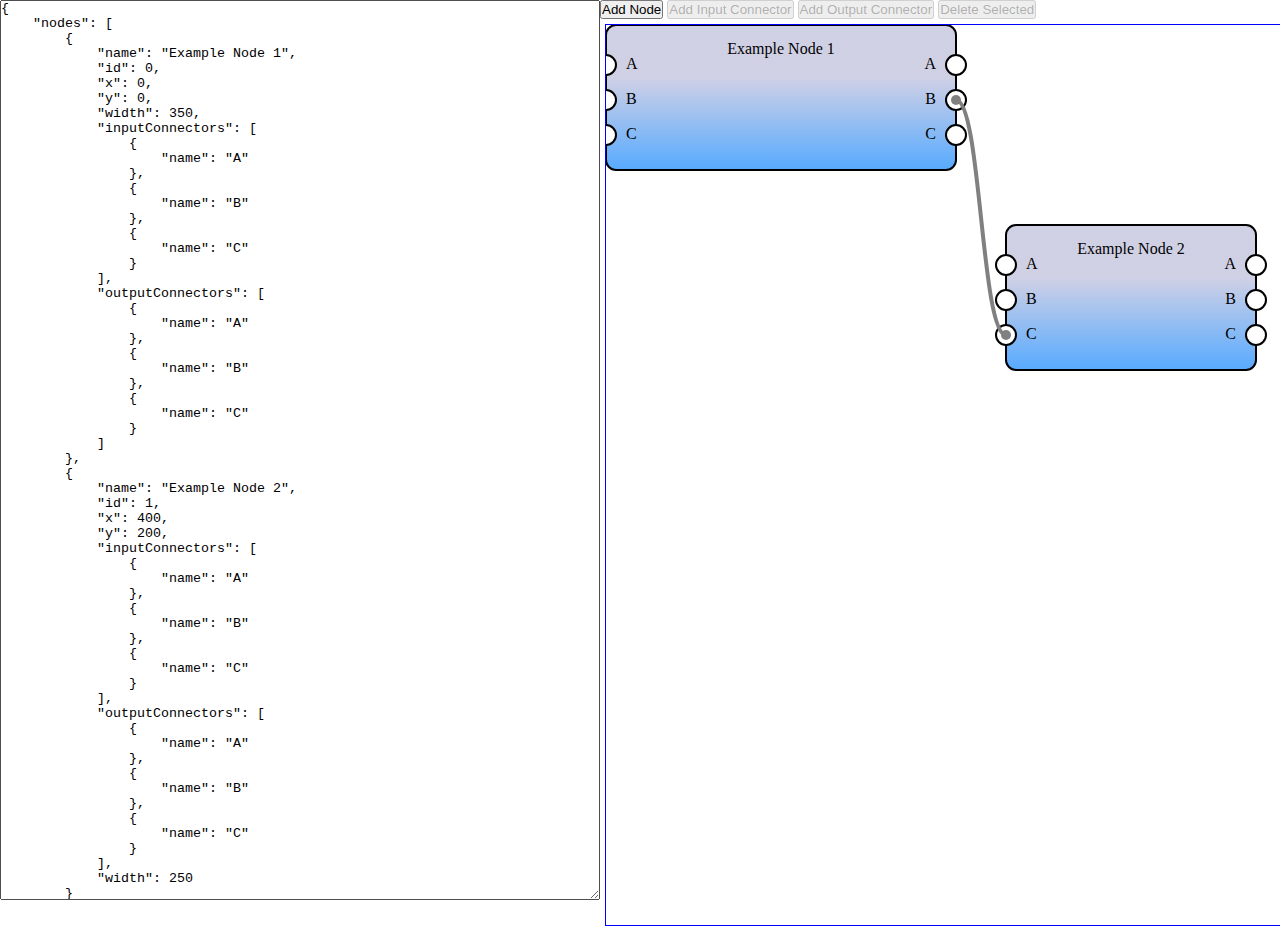
==== index.html @ e6b3fd9c "from angularjs flowchart master" ====
<html>
	<head>
		<title>AngularJS-FlowChart</title>

		<!-- 
		LiveReload support.
		http://livereload.com/
		-->
		<script src="http://localhost:35729/livereload.js?snipver=1"></script>

	</head>	
	<body 
		ng-app="app" 
		ng-controller="AppCtrl"
		mouse-capture
		ng-keydown="keyDown($event)"
		ng-keyup="keyUp($event)"
		>

		<div style="width: 100%; overflow: hidden;">
		    <div style="width: 600px; float: left;"> 
				<textarea 
					style="width: 100%; height: 100%;"
					chart-json-edit
					view-model="chartViewModel"
					>
				</textarea>
			</div>
		    <div style="margin-left: 600px;">
    			<button
    				ng-click="addNewNode()"
    				title="Add a new node to the chart"
    				>
    				Add Node
				</button>
    			<button
    				ng-click="addNewInputConnector()"
    				ng-disabled="chartViewModel.getSelectedNodes().length == 0"
    				title="Add a new input connector to the selected node"
    				>
    				Add Input Connector
				</button>
    			<button
    				ng-click="addNewOutputConnector()"
    				ng-disabled="chartViewModel.getSelectedNodes().length == 0"
    				title="Add a new output connector to the selected node"
    				>
    				Add Output Connector
				</button>
    			<button
    				ng-click="deleteSelected()"
    				ng-disabled="chartViewModel.getSelectedNodes().length == 0 && chartViewModel.getSelectedConnections().length == 0"
    				title="Delete selected nodes and connections"
    				>
    				Delete Selected
				</button>

				<!--
				This custom element defines the flowchart.
				-->
			    <flow-chart
		    		style="margin: 5px; width: 100%; height: 100%;"
			      	chart="chartViewModel"
			      	>
			    </flow-chart>
		    </div>
		</div>

		<link rel="stylesheet" type="text/css" href="app.css">

		<!-- Library code. -->
		<script src="lib/jquery-2.0.2.js" type="text/javascript"></script>
		<script src="lib/angular.js" type="text/javascript"></script>

		<!-- Flowchart code. -->
		<script src="debug.js" type="text/javascript"></script>
		<script src="flowchart/svg_class.js" type="text/javascript"></script>
		<script src="flowchart/mouse_capture_service.js" type="text/javascript"></script>
		<script src="flowchart/dragging_service.js" type="text/javascript"></script>
		<script src="flowchart/flowchart_viewmodel.js" type="text/javascript"></script>
		<script src="flowchart/flowchart_directive.js" type="text/javascript"></script>

		<!-- App code. -->
		<script src="app.js" type="text/javascript"></script>
	</body>
</html>
---- app.css ----
/*
Generic reset.
*/

* {
	padding: 0;
	margin: 0;
}

.test {
	border: 5px red solid;
	padding: 10;
	margin: 10;
	font-family: "Times New Roman";
	font-style: italic;
}

/*
Styles for nodes and connectors.
*/

.node-rect {
	stroke: black;
	stroke-width: 2;
}

.mouseover-node-rect {
	stroke: black;
	stroke-width: 4;
}

.selected-node-rect {
	stroke: red;
	stroke-width: 3;
}

.connector-circle {
    fill: white;
    stroke: black;
    stroke-width: 2;
}

.mouseover-connector-circle {
    fill: white;
    stroke: black;
    stroke-width: 3;
}

/*
Style for connections.
*/

.connection {
}

.connection-line {
	stroke: gray;
	stroke-width: 4;
	fill: transparent;
}	

.mouseover-connection-line {
	stroke: gray;
	stroke-width: 6;
	fill: transparent;
}	

.selected-connection-line {
	stroke: red;
	stroke-width: 4;
	fill: transparent;
}	

.connection-endpoint {
	fill: gray;
}

.selected-connection-endpoint {
	fill: red;
}	

.mouseover-connection-endpoint {
	fill: gray;
}

/*
Style for the connection being dragged out.
*/

.dragging-connection {
	pointer-events: none;
}

.dragging-connection-line {
	stroke: gray;
	stroke-width: 3;
	fill: transparent;
}	

.dragging-connection-endpoint {
	fill: gray;
}

/*
The element (in this case the SVG element) that contains the draggable elements.
*/

.draggable-container {
	border: solid 1px blue;
}

/*
Drag selection rectangle.
*/

.drag-selection-rect {
	stroke: blue;
	stroke-width: 2;
	fill: transparent;
}
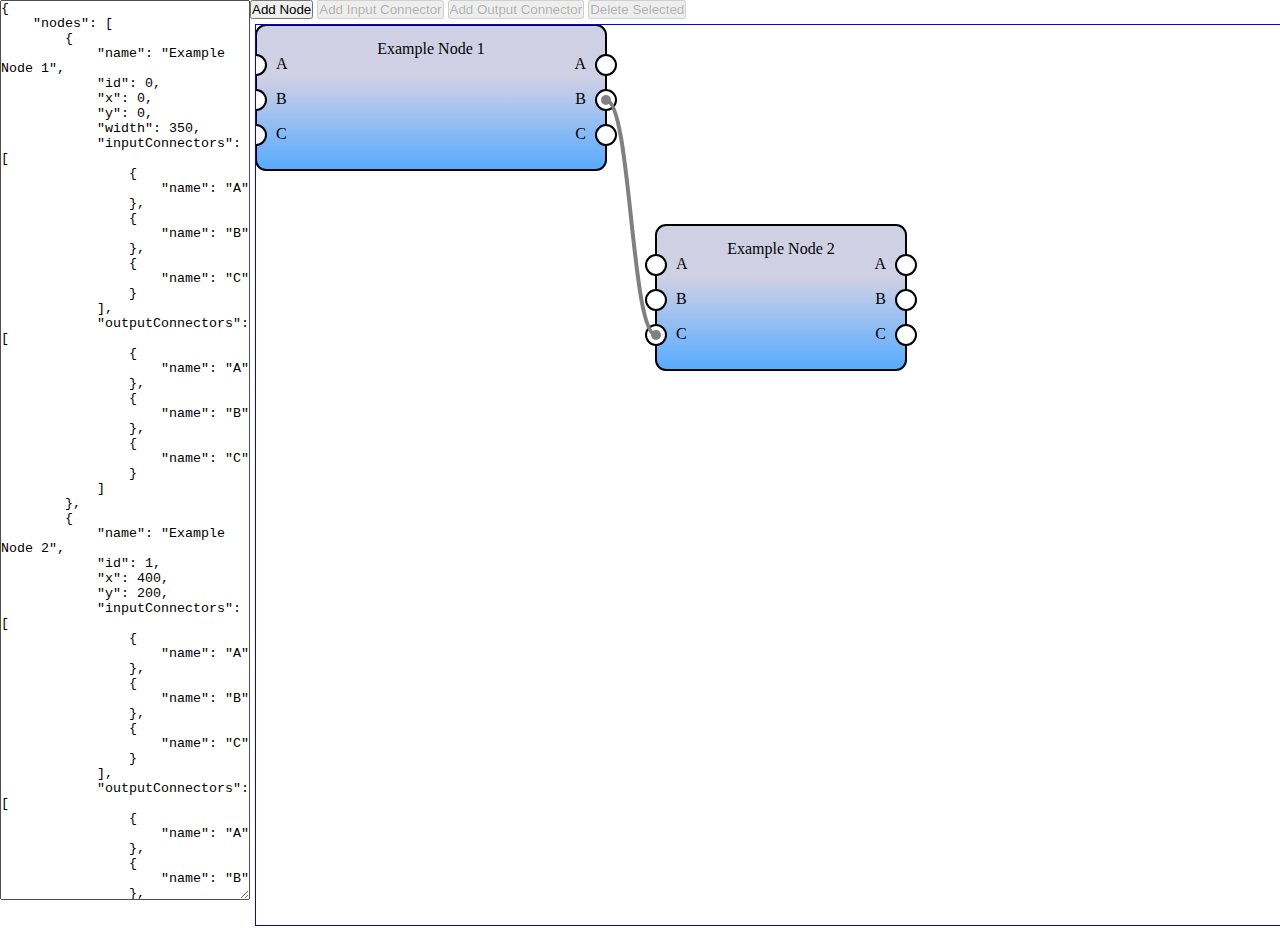
==== commit e8ebece9: "change width of json and layout view" ====
--- a/index.html
+++ b/index.html
@@ -18,7 +18,7 @@
 		>
 
 		<div style="width: 100%; overflow: hidden;">
-		    <div style="width: 600px; float: left;"> 
+		    <div style="width: 250px; float: left;"> 
 				<textarea 
 					style="width: 100%; height: 100%;"
 					chart-json-edit
@@ -26,7 +26,7 @@
 					>
 				</textarea>
 			</div>
-		    <div style="margin-left: 600px;">
+		    <div style="margin-left: 250px;">
     			<button
     				ng-click="addNewNode()"
     				title="Add a new node to the chart"
@@ -66,21 +66,21 @@
 		    </div>
 		</div>
 
-		<link rel="stylesheet" type="text/css" href="app.css">
+		<link rel="stylesheet" href="app.css">
 
 		<!-- Library code. -->
-		<script src="lib/jquery-2.0.2.js" type="text/javascript"></script>
-		<script src="lib/angular.js" type="text/javascript"></script>
+		<script src="lib/jquery-2.0.2.js"></script>
+		<script src="lib/angular.js"></script>
 
 		<!-- Flowchart code. -->
-		<script src="debug.js" type="text/javascript"></script>
-		<script src="flowchart/svg_class.js" type="text/javascript"></script>
-		<script src="flowchart/mouse_capture_service.js" type="text/javascript"></script>
-		<script src="flowchart/dragging_service.js" type="text/javascript"></script>
-		<script src="flowchart/flowchart_viewmodel.js" type="text/javascript"></script>
-		<script src="flowchart/flowchart_directive.js" type="text/javascript"></script>
+		<script src="debug.js"></script>
+		<script src="flowchart/svg_class.js"></script>
+		<script src="flowchart/mouse_capture_service.js"></script>
+		<script src="flowchart/dragging_service.js"></script>
+		<script src="flowchart/flowchart_viewmodel.js"></script>
+		<script src="flowchart/flowchart_directive.js"></script>
 
 		<!-- App code. -->
-		<script src="app.js" type="text/javascript"></script>
+		<script src="app.js"></script>
 	</body>
 </html>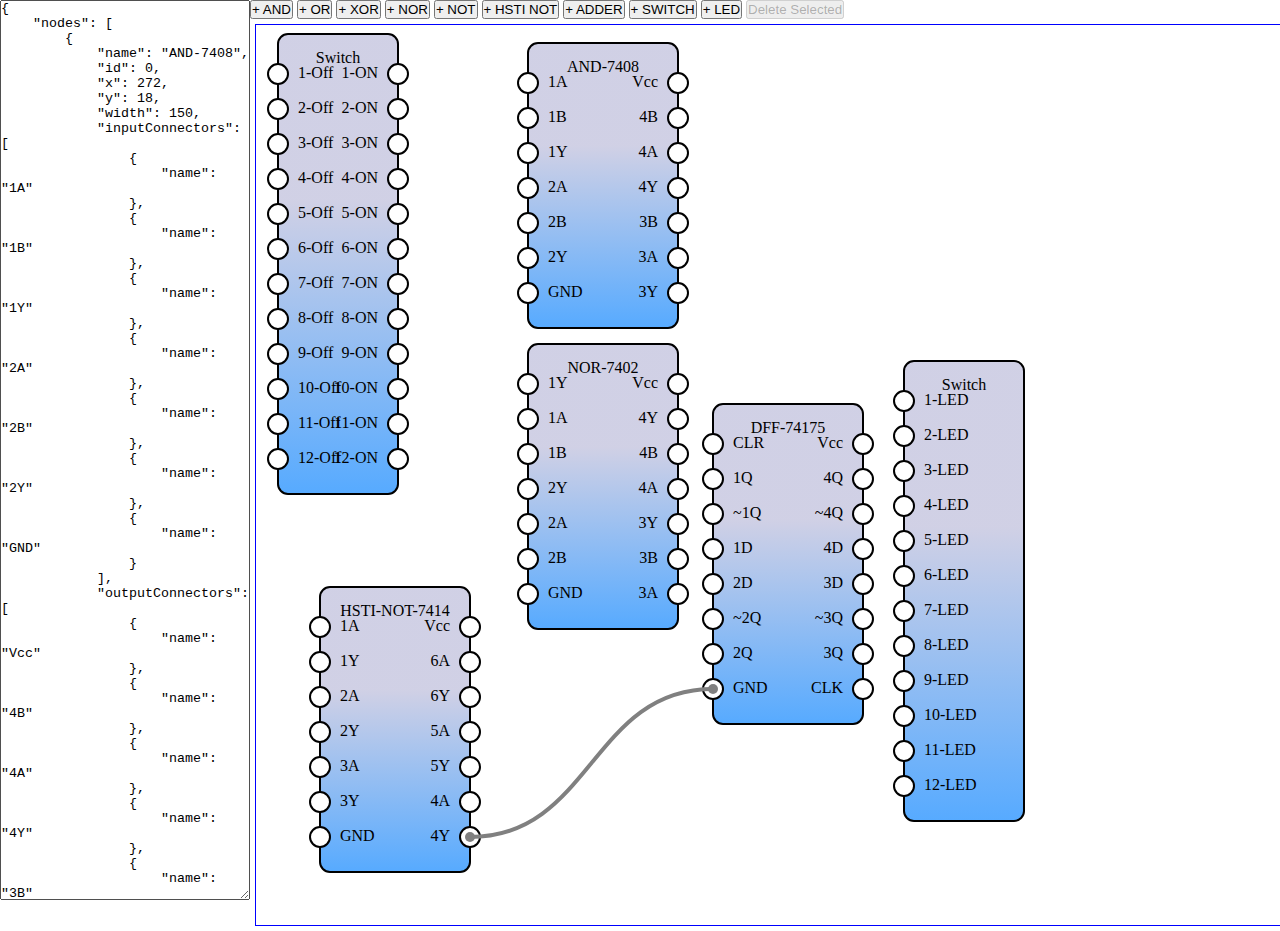
==== commit eb0fed2c: "custom made nodes" ====
--- a/index.html
+++ b/index.html
@@ -2,11 +2,34 @@
 	<head>
 		<title>AngularJS-FlowChart</title>
 
-		<!-- 
-		LiveReload support.
-		http://livereload.com/
-		-->
+		<!-- LiveReload support.  http://livereload.com/ -->
 		<script src="http://localhost:35729/livereload.js?snipver=1"></script>
+
+<style>
+#container {
+	width: 100%;
+	overflow: hidden;
+}
+#json-view {
+	width: 250px;
+	float: left;
+}
+
+#json-view textarea {
+	width: 100%;
+	height: 100%;
+}
+#chart-view {
+	margin-left: 250px;
+}
+#flow-chart {
+	margin: 5px;
+	width: 100%;
+	height: 100%;
+}
+</style>
+
+<script src="chart-data.js"></script>
 
 	</head>	
 	<body 
@@ -17,16 +40,25 @@
 		ng-keyup="keyUp($event)"
 		>
 
-		<div style="width: 100%; overflow: hidden;">
-		    <div style="width: 250px; float: left;"> 
-				<textarea 
-					style="width: 100%; height: 100%;"
-					chart-json-edit
-					view-model="chartViewModel"
-					>
+		<div id="container">
+		    <div id="json-view"> 
+				<textarea chart-json-edit view-model="chartViewModel">
 				</textarea>
 			</div>
-		    <div style="margin-left: 250px;">
+		    <div id="chart-view">
+
+		    <!-- still stubs, no functionality yet -->
+		    	<button ng-click="addPiece('AND')">+ AND</button>
+		    	<button ng-click="addPiece('OR')">+ OR</button>
+		    	<button ng-click="addPiece('XOR')">+ XOR</button>
+		    	<button ng-click="addPiece('NOR')">+ NOR</button>
+		    	<button ng-click="addPiece('NOT')">+ NOT</button>
+		    	<button ng-click="addPiece('HSTI-NOT')">+ HSTI NOT</button>
+		    	<button ng-click="addPiece('ADDER')">+ ADDER</button>
+		    	<button ng-click="addPiece('SWITCH')">+ SWITCH</button>
+		    	<button ng-click="addPiece('LED')">+ LED</button>
+
+		    	<!--
     			<button
     				ng-click="addNewNode()"
     				title="Add a new node to the chart"
@@ -47,6 +79,7 @@
     				>
     				Add Output Connector
 				</button>
+				-->
     			<button
     				ng-click="deleteSelected()"
     				ng-disabled="chartViewModel.getSelectedNodes().length == 0 && chartViewModel.getSelectedConnections().length == 0"
@@ -55,13 +88,8 @@
     				Delete Selected
 				</button>
 
-				<!--
-				This custom element defines the flowchart.
-				-->
-			    <flow-chart
-		    		style="margin: 5px; width: 100%; height: 100%;"
-			      	chart="chartViewModel"
-			      	>
+				<!-- This custom element defines the flowchart. -->
+			    <flow-chart id="flow-chart" chart="chartViewModel">
 			    </flow-chart>
 		    </div>
 		</div>
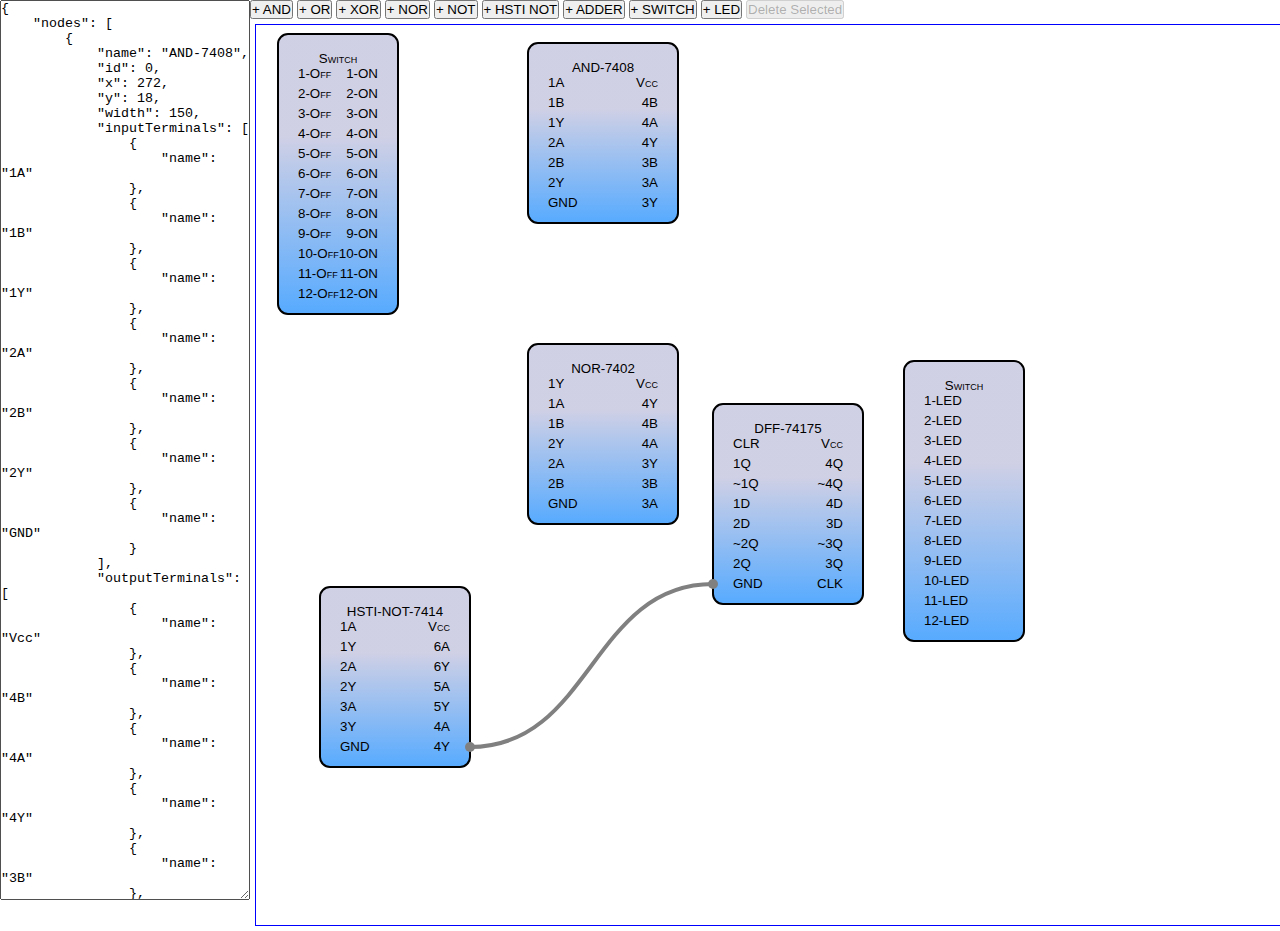
==== commit fada354e: "ugh can't fix bug i introduced last time - ports not showing" ====
--- a/index.html
+++ b/index.html
@@ -82,8 +82,8 @@
 				-->
     			<button
     				ng-click="deleteSelected()"
-    				ng-disabled="chartViewModel.getSelectedNodes().length == 0 && chartViewModel.getSelectedConnections().length == 0"
-    				title="Delete selected nodes and connections"
+    				ng-disabled="chartViewModel.getSelectedNodes().length == 0 && chartViewModel.getSelectedWires().length == 0"
+    				title="Delete selected nodes and wires"
     				>
     				Delete Selected
 				</button>
--- a/app.css
+++ b/app.css
@@ -15,6 +15,24 @@
 	font-style: italic;
 }
 
+
+/*
+Styles for labels on nodes
+*/
+
+.node-label, .input-label, .output-label {
+  alignment-baseline: middle;
+  font-family: Arial, Helvetica, sans-serif;
+  font-variant: small-caps;
+  font-size: 10pt;
+}
+
+.node-label { text-anchor: middle; }
+.input-label { text-anchor: start; } /* left */
+.output-label { text-anchor: end; }
+
+
+
 /*
 Styles for nodes and connectors.
 */
@@ -22,6 +40,8 @@
 .node-rect {
 	stroke: black;
 	stroke-width: 2;
+	fill: white;
+	fill: url(#nodeBackgroundGradient);
 }
 
 .mouseover-node-rect {
@@ -34,51 +54,75 @@
 	stroke-width: 3;
 }
 
+/*.terminal,*/
+.terminal-circle,
 .connector-circle {
     fill: white;
     stroke: black;
     stroke-width: 2;
 }
 
+.terminal-hover,
+.mouseover-terminal-circle,
 .mouseover-connector-circle {
-    fill: white;
-    stroke: black;
+    /*fill: white;
+    stroke: black;*/
     stroke-width: 3;
 }
 
 /*
+
+7483 Four-bit Adder IC.
+consult the datasheet for the IC..
+you can look for a 7483 datasheet online
+*/
+
+/*
 Style for connections.
 */
-
+.wire, 
 .connection {
 }
 
+.wire-line, 
 .connection-line {
 	stroke: gray;
 	stroke-width: 4;
 	fill: transparent;
 }	
 
+.wire-hover,
+.mouseover-wire-line,
 .mouseover-connection-line {
 	stroke: gray;
 	stroke-width: 6;
 	fill: transparent;
 }	
 
+.wire-selected,
+.selected-wire-line,
 .selected-connection-line {
 	stroke: red;
 	stroke-width: 4;
 	fill: transparent;
 }	
 
+.metal-tip,
+.wiretip, .wire-tip,
+.wire-endpoint,
 .connection-endpoint {
 	fill: gray;
 }
 
+.wiretip-selected,
+.selected-wiretip-endpoint,
+.selected-wire-endpoint,
 .selected-connection-endpoint {
 	fill: red;
 }	
-
+.wiretip-hover,
+.mouseover-wiretip-endpoint,
+.mouseover-wire-endpoint,
 .mouseover-connection-endpoint {
 	fill: gray;
 }
@@ -86,23 +130,28 @@
 /*
 Style for the connection being dragged out.
 */
-
+.dragging-wire,
 .dragging-connection {
 	pointer-events: none;
 }
 
+.wire-dragging,
+.dragging-wire-line,
 .dragging-connection-line {
 	stroke: gray;
 	stroke-width: 3;
 	fill: transparent;
 }	
-
+.wiretip-dragging,
+.dragging-wire-endpoint,
+.dragging-wire-endpoint,
 .dragging-connection-endpoint {
 	fill: gray;
 }
 
 /*
-The element (in this case the SVG element) that contains the draggable elements.
+The element (in this case the SVG element)
+that contains the draggable elements.
 */
 
 .draggable-container {
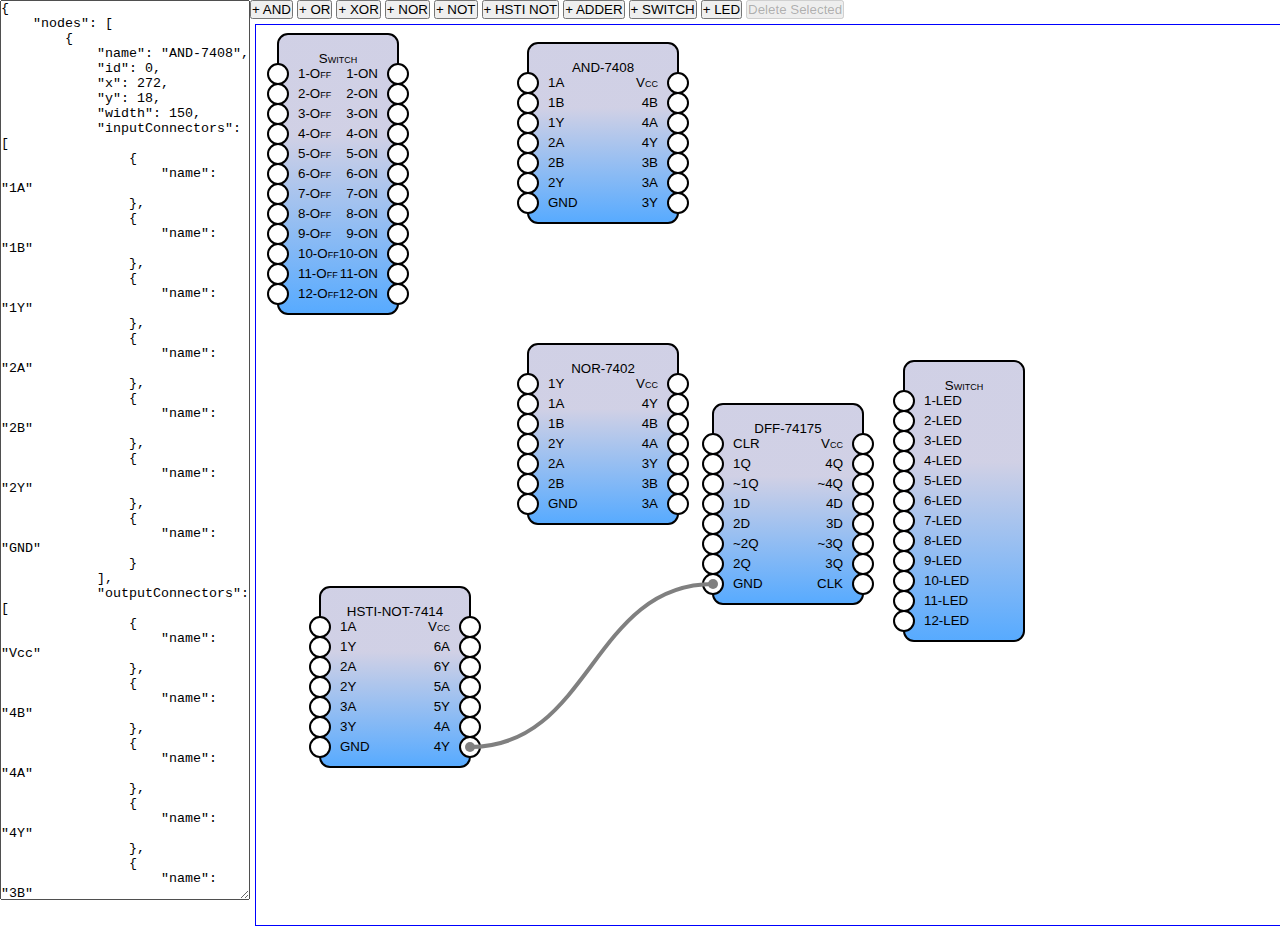
==== commit 10f06f7e: "Revert fba6e5c..2ebd2bc" ====
--- a/index.html
+++ b/index.html
@@ -82,8 +82,8 @@
 				-->
     			<button
     				ng-click="deleteSelected()"
-    				ng-disabled="chartViewModel.getSelectedNodes().length == 0 && chartViewModel.getSelectedWires().length == 0"
-    				title="Delete selected nodes and wires"
+    				ng-disabled="chartViewModel.getSelectedNodes().length == 0 && chartViewModel.getSelectedConnections().length == 0"
+    				title="Delete selected nodes and connections"
     				>
     				Delete Selected
 				</button>
--- a/app.css
+++ b/app.css
@@ -54,8 +54,7 @@
 	stroke-width: 3;
 }
 
-/*.terminal,*/
-.terminal-circle,
+.terminal,
 .connector-circle {
     fill: white;
     stroke: black;
@@ -63,7 +62,6 @@
 }
 
 .terminal-hover,
-.mouseover-terminal-circle,
 .mouseover-connector-circle {
     /*fill: white;
     stroke: black;*/
@@ -80,11 +78,11 @@
 /*
 Style for connections.
 */
-.wire, 
+
 .connection {
 }
 
-.wire-line, 
+.wire,
 .connection-line {
 	stroke: gray;
 	stroke-width: 4;
@@ -92,7 +90,6 @@
 }	
 
 .wire-hover,
-.mouseover-wire-line,
 .mouseover-connection-line {
 	stroke: gray;
 	stroke-width: 6;
@@ -100,7 +97,6 @@
 }	
 
 .wire-selected,
-.selected-wire-line,
 .selected-connection-line {
 	stroke: red;
 	stroke-width: 4;
@@ -109,20 +105,15 @@
 
 .metal-tip,
 .wiretip, .wire-tip,
-.wire-endpoint,
 .connection-endpoint {
 	fill: gray;
 }
 
 .wiretip-selected,
-.selected-wiretip-endpoint,
-.selected-wire-endpoint,
 .selected-connection-endpoint {
 	fill: red;
 }	
 .wiretip-hover,
-.mouseover-wiretip-endpoint,
-.mouseover-wire-endpoint,
 .mouseover-connection-endpoint {
 	fill: gray;
 }
@@ -130,21 +121,18 @@
 /*
 Style for the connection being dragged out.
 */
-.dragging-wire,
+
 .dragging-connection {
 	pointer-events: none;
 }
 
 .wire-dragging,
-.dragging-wire-line,
 .dragging-connection-line {
 	stroke: gray;
 	stroke-width: 3;
 	fill: transparent;
 }	
 .wiretip-dragging,
-.dragging-wire-endpoint,
-.dragging-wire-endpoint,
 .dragging-connection-endpoint {
 	fill: gray;
 }
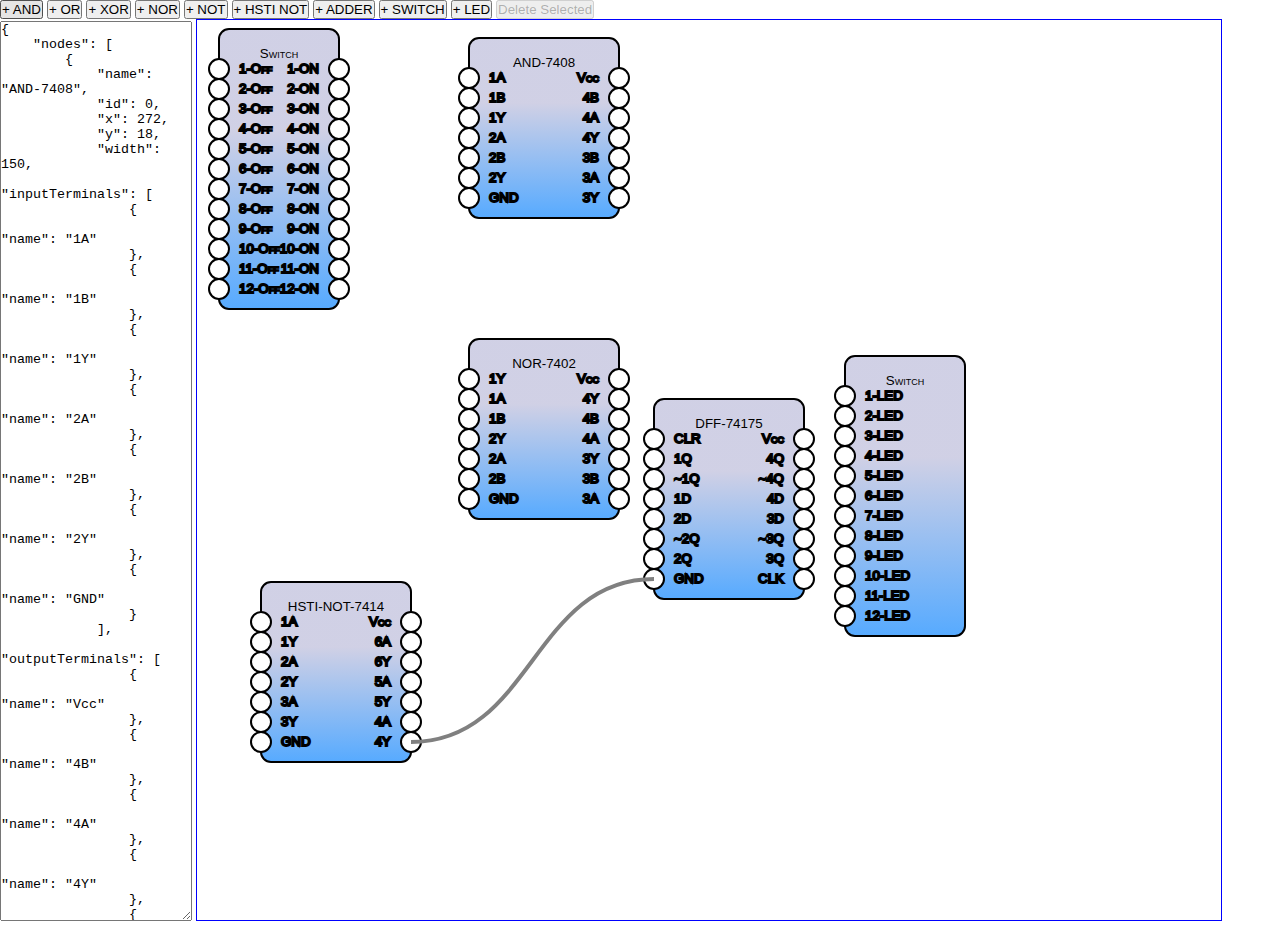
==== commit 6e05dbd3: "successful name change to wires and terminals +..." ====
--- a/index.html
+++ b/index.html
@@ -2,17 +2,21 @@
 	<head>
 		<title>AngularJS-FlowChart</title>
 
-		<!-- LiveReload support.  http://livereload.com/ -->
-		<script src="http://localhost:35729/livereload.js?snipver=1"></script>
+		<!-- LiveReload support.  http://livereload.com/ 35729-->
+		<script src="http://localhost:8888/livereload.js?snipver=1">
+		</script>
 
 <style>
 #container {
 	width: 100%;
-	overflow: hidden;
+	/*overflow: hidden;*/
 }
 #json-view {
-	width: 250px;
-	float: left;
+	min-width: 185px;
+	width: 15%;
+	/*float: left;*/
+	display: inline-block;
+	position: relative;
 }
 
 #json-view textarea {
@@ -20,10 +24,17 @@
 	height: 100%;
 }
 #chart-view {
-	margin-left: 250px;
+	/*width: 900px;*/
+
+	min-width: 515px;
+	width: 80%;
+	
+	/*margin-left: 250px;*/
+	display: inline-block;
+	position: relative;
 }
 #flow-chart {
-	margin: 5px;
+	/*margin: 5px;*/
 	width: 100%;
 	height: 100%;
 }
@@ -40,14 +51,8 @@
 		ng-keyup="keyUp($event)"
 		>
 
-		<div id="container">
-		    <div id="json-view"> 
-				<textarea chart-json-edit view-model="chartViewModel">
-				</textarea>
-			</div>
-		    <div id="chart-view">
-
-		    <!-- still stubs, no functionality yet -->
+		<header>
+<!-- still stubs, no functionality yet -->
 		    	<button ng-click="addPiece('AND')">+ AND</button>
 		    	<button ng-click="addPiece('OR')">+ OR</button>
 		    	<button ng-click="addPiece('XOR')">+ XOR</button>
@@ -66,32 +71,43 @@
     				Add Node
 				</button>
     			<button
-    				ng-click="addNewInputConnector()"
+    				ng-click="addNewInputTerminal()"
     				ng-disabled="chartViewModel.getSelectedNodes().length == 0"
-    				title="Add a new input connector to the selected node"
+    				title="Add a new input terminal to the selected node"
     				>
-    				Add Input Connector
+    				Add Input Terminal
 				</button>
     			<button
-    				ng-click="addNewOutputConnector()"
+    				ng-click="addNewOutputTerminal()"
     				ng-disabled="chartViewModel.getSelectedNodes().length == 0"
-    				title="Add a new output connector to the selected node"
+    				title="Add a new output terminal to the selected node"
     				>
-    				Add Output Connector
+    				Add Output Terminal
 				</button>
 				-->
     			<button
     				ng-click="deleteSelected()"
-    				ng-disabled="chartViewModel.getSelectedNodes().length == 0 && chartViewModel.getSelectedConnections().length == 0"
-    				title="Delete selected nodes and connections"
+    				ng-disabled="chartViewModel.getSelectedNodes().length == 0 && chartViewModel.getSelectedWires().length == 0"
+    				title="Delete selected nodes and wires"
     				>
     				Delete Selected
 				</button>
+		</header>
+
+		<div id="container">
+
+		    <div id="json-view"> 
+				<textarea chart-json-edit view-model="chartViewModel">
+				</textarea>
+			</div>
+
+		    <div id="chart-view">
 
 				<!-- This custom element defines the flowchart. -->
 			    <flow-chart id="flow-chart" chart="chartViewModel">
 			    </flow-chart>
 		    </div>
+
 		</div>
 
 		<link rel="stylesheet" href="app.css">
--- a/app.css
+++ b/app.css
@@ -34,7 +34,7 @@
 
 
 /*
-Styles for nodes and connectors.
+Styles for nodes and terminals.
 */
 
 .node-rect {
@@ -55,14 +55,14 @@
 }
 
 .terminal,
-.connector-circle {
+.terminal-circle {
     fill: white;
     stroke: black;
     stroke-width: 2;
 }
 
 .terminal-hover,
-.mouseover-connector-circle {
+.mouseover-terminal-circle {
     /*fill: white;
     stroke: black;*/
     stroke-width: 3;
@@ -76,28 +76,28 @@
 */
 
 /*
-Style for connections.
+Style for wires.
 */
 
-.connection {
+.wire {
 }
 
 .wire,
-.connection-line {
+.wire-line {
 	stroke: gray;
 	stroke-width: 4;
 	fill: transparent;
 }	
 
 .wire-hover,
-.mouseover-connection-line {
+.mouseover-wire-line {
 	stroke: gray;
 	stroke-width: 6;
 	fill: transparent;
 }	
 
 .wire-selected,
-.selected-connection-line {
+.selected-wire-line {
 	stroke: red;
 	stroke-width: 4;
 	fill: transparent;
@@ -105,35 +105,35 @@
 
 .metal-tip,
 .wiretip, .wire-tip,
-.connection-endpoint {
+.wire-endpoint {
 	fill: gray;
 }
 
 .wiretip-selected,
-.selected-connection-endpoint {
+.selected-wire-endpoint {
 	fill: red;
 }	
 .wiretip-hover,
-.mouseover-connection-endpoint {
+.mouseover-wire-endpoint {
 	fill: gray;
 }
 
 /*
-Style for the connection being dragged out.
+Style for the wire being dragged out.
 */
 
-.dragging-connection {
+.dragging-wire {
 	pointer-events: none;
 }
 
 .wire-dragging,
-.dragging-connection-line {
+.dragging-wire-line {
 	stroke: gray;
 	stroke-width: 3;
 	fill: transparent;
 }	
 .wiretip-dragging,
-.dragging-connection-endpoint {
+.dragging-wire-endpoint {
 	fill: gray;
 }
 
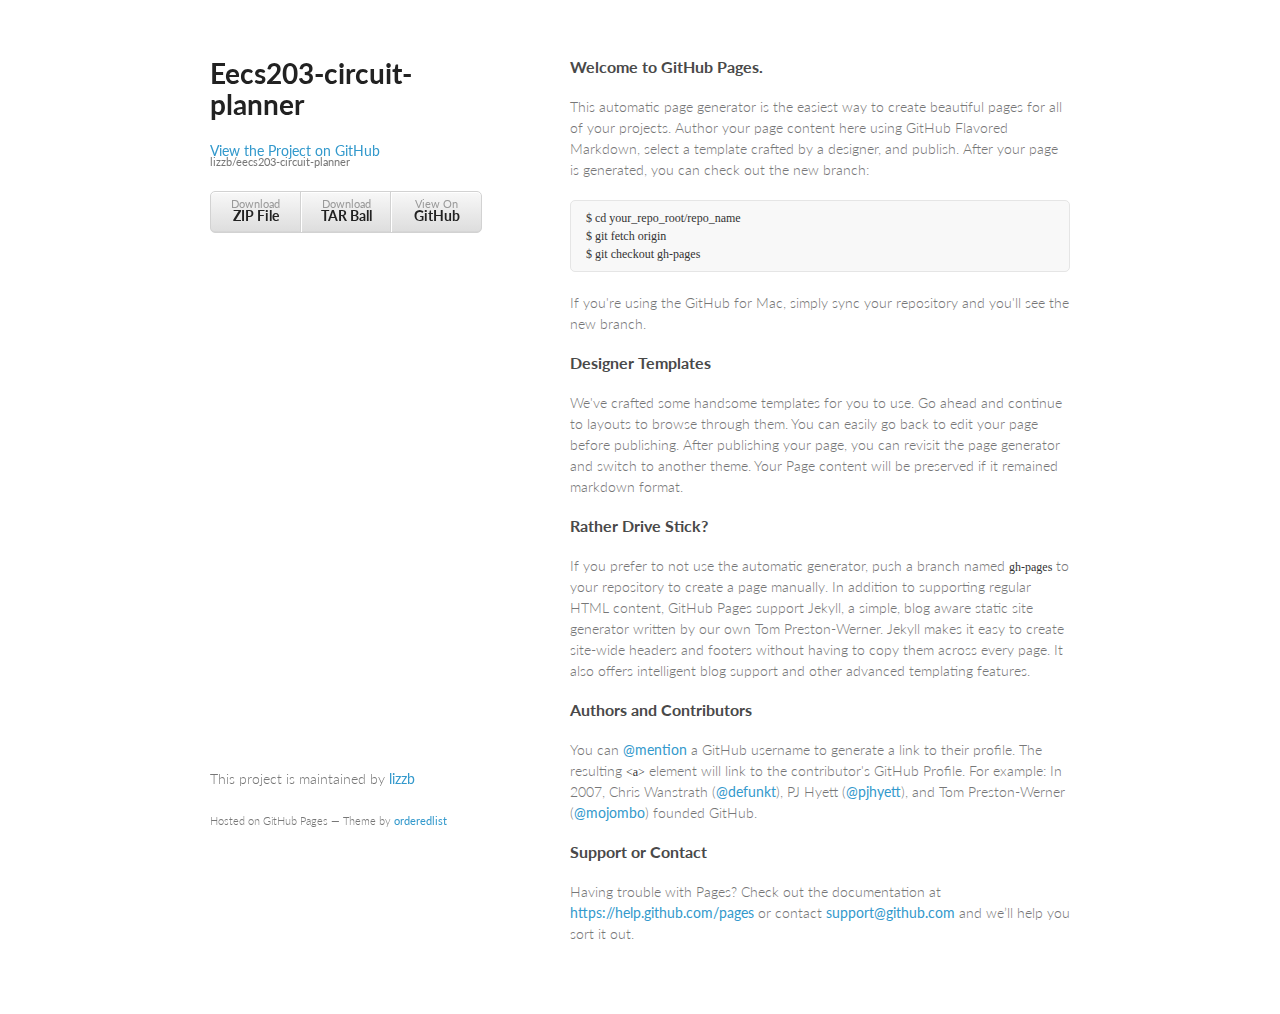
==== commit 05559c1d: "Create gh-pages branch via GitHub" ====
--- a/index.html
+++ b/index.html
@@ -1,130 +1,71 @@
+<!doctype html>
 <html>
-	<head>
-		<title>AngularJS-FlowChart</title>
+  <head>
+    <meta charset="utf-8">
+    <meta http-equiv="X-UA-Compatible" content="chrome=1">
+    <title>Eecs203-circuit-planner by lizzb</title>
 
-		<!-- LiveReload support.  http://livereload.com/ 35729-->
-		<script src="http://localhost:8888/livereload.js?snipver=1">
-		</script>
+    <link rel="stylesheet" href="stylesheets/styles.css">
+    <link rel="stylesheet" href="stylesheets/pygment_trac.css">
+    <meta name="viewport" content="width=device-width, initial-scale=1, user-scalable=no">
+    <!--[if lt IE 9]>
+    <script src="//html5shiv.googlecode.com/svn/trunk/html5.js"></script>
+    <![endif]-->
+  </head>
+  <body>
+    <div class="wrapper">
+      <header>
+        <h1>Eecs203-circuit-planner</h1>
+        <p></p>
 
-<style>
-#container {
-	width: 100%;
-	/*overflow: hidden;*/
-}
-#json-view {
-	min-width: 185px;
-	width: 15%;
-	/*float: left;*/
-	display: inline-block;
-	position: relative;
-}
+        <p class="view"><a href="https://github.com/lizzb/eecs203-circuit-planner">View the Project on GitHub <small>lizzb/eecs203-circuit-planner</small></a></p>
 
-#json-view textarea {
-	width: 100%;
-	height: 100%;
-}
-#chart-view {
-	/*width: 900px;*/
 
-	min-width: 515px;
-	width: 80%;
-	
-	/*margin-left: 250px;*/
-	display: inline-block;
-	position: relative;
-}
-#flow-chart {
-	/*margin: 5px;*/
-	width: 100%;
-	height: 100%;
-}
-</style>
+        <ul>
+          <li><a href="https://github.com/lizzb/eecs203-circuit-planner/zipball/master">Download <strong>ZIP File</strong></a></li>
+          <li><a href="https://github.com/lizzb/eecs203-circuit-planner/tarball/master">Download <strong>TAR Ball</strong></a></li>
+          <li><a href="https://github.com/lizzb/eecs203-circuit-planner">View On <strong>GitHub</strong></a></li>
+        </ul>
+      </header>
+      <section>
+        <h3>
+<a id="welcome-to-github-pages" class="anchor" href="#welcome-to-github-pages" aria-hidden="true"><span class="octicon octicon-link"></span></a>Welcome to GitHub Pages.</h3>
 
-<script src="chart-data.js"></script>
+<p>This automatic page generator is the easiest way to create beautiful pages for all of your projects. Author your page content here using GitHub Flavored Markdown, select a template crafted by a designer, and publish. After your page is generated, you can check out the new branch:</p>
 
-	</head>	
-	<body 
-		ng-app="app" 
-		ng-controller="AppCtrl"
-		mouse-capture
-		ng-keydown="keyDown($event)"
-		ng-keyup="keyUp($event)"
-		>
+<pre><code>$ cd your_repo_root/repo_name
+$ git fetch origin
+$ git checkout gh-pages
+</code></pre>
 
-		<header>
-<!-- still stubs, no functionality yet -->
-		    	<button ng-click="addPiece('AND')">+ AND</button>
-		    	<button ng-click="addPiece('OR')">+ OR</button>
-		    	<button ng-click="addPiece('XOR')">+ XOR</button>
-		    	<button ng-click="addPiece('NOR')">+ NOR</button>
-		    	<button ng-click="addPiece('NOT')">+ NOT</button>
-		    	<button ng-click="addPiece('HSTI-NOT')">+ HSTI NOT</button>
-		    	<button ng-click="addPiece('ADDER')">+ ADDER</button>
-		    	<button ng-click="addPiece('SWITCH')">+ SWITCH</button>
-		    	<button ng-click="addPiece('LED')">+ LED</button>
+<p>If you're using the GitHub for Mac, simply sync your repository and you'll see the new branch.</p>
 
-		    	<!--
-    			<button
-    				ng-click="addNewNode()"
-    				title="Add a new node to the chart"
-    				>
-    				Add Node
-				</button>
-    			<button
-    				ng-click="addNewInputTerminal()"
-    				ng-disabled="chartViewModel.getSelectedNodes().length == 0"
-    				title="Add a new input terminal to the selected node"
-    				>
-    				Add Input Terminal
-				</button>
-    			<button
-    				ng-click="addNewOutputTerminal()"
-    				ng-disabled="chartViewModel.getSelectedNodes().length == 0"
-    				title="Add a new output terminal to the selected node"
-    				>
-    				Add Output Terminal
-				</button>
-				-->
-    			<button
-    				ng-click="deleteSelected()"
-    				ng-disabled="chartViewModel.getSelectedNodes().length == 0 && chartViewModel.getSelectedWires().length == 0"
-    				title="Delete selected nodes and wires"
-    				>
-    				Delete Selected
-				</button>
-		</header>
+<h3>
+<a id="designer-templates" class="anchor" href="#designer-templates" aria-hidden="true"><span class="octicon octicon-link"></span></a>Designer Templates</h3>
 
-		<div id="container">
+<p>We've crafted some handsome templates for you to use. Go ahead and continue to layouts to browse through them. You can easily go back to edit your page before publishing. After publishing your page, you can revisit the page generator and switch to another theme. Your Page content will be preserved if it remained markdown format.</p>
 
-		    <div id="json-view"> 
-				<textarea chart-json-edit view-model="chartViewModel">
-				</textarea>
-			</div>
+<h3>
+<a id="rather-drive-stick" class="anchor" href="#rather-drive-stick" aria-hidden="true"><span class="octicon octicon-link"></span></a>Rather Drive Stick?</h3>
 
-		    <div id="chart-view">
+<p>If you prefer to not use the automatic generator, push a branch named <code>gh-pages</code> to your repository to create a page manually. In addition to supporting regular HTML content, GitHub Pages support Jekyll, a simple, blog aware static site generator written by our own Tom Preston-Werner. Jekyll makes it easy to create site-wide headers and footers without having to copy them across every page. It also offers intelligent blog support and other advanced templating features.</p>
 
-				<!-- This custom element defines the flowchart. -->
-			    <flow-chart id="flow-chart" chart="chartViewModel">
-			    </flow-chart>
-		    </div>
+<h3>
+<a id="authors-and-contributors" class="anchor" href="#authors-and-contributors" aria-hidden="true"><span class="octicon octicon-link"></span></a>Authors and Contributors</h3>
 
-		</div>
+<p>You can <a href="https://github.com/blog/821" class="user-mention">@mention</a> a GitHub username to generate a link to their profile. The resulting <code>&lt;a&gt;</code> element will link to the contributor's GitHub Profile. For example: In 2007, Chris Wanstrath (<a href="https://github.com/defunkt" class="user-mention">@defunkt</a>), PJ Hyett (<a href="https://github.com/pjhyett" class="user-mention">@pjhyett</a>), and Tom Preston-Werner (<a href="https://github.com/mojombo" class="user-mention">@mojombo</a>) founded GitHub.</p>
 
-		<link rel="stylesheet" href="app.css">
+<h3>
+<a id="support-or-contact" class="anchor" href="#support-or-contact" aria-hidden="true"><span class="octicon octicon-link"></span></a>Support or Contact</h3>
 
-		<!-- Library code. -->
-		<script src="lib/jquery-2.0.2.js"></script>
-		<script src="lib/angular.js"></script>
-
-		<!-- Flowchart code. -->
-		<script src="debug.js"></script>
-		<script src="flowchart/svg_class.js"></script>
-		<script src="flowchart/mouse_capture_service.js"></script>
-		<script src="flowchart/dragging_service.js"></script>
-		<script src="flowchart/flowchart_viewmodel.js"></script>
-		<script src="flowchart/flowchart_directive.js"></script>
-
-		<!-- App code. -->
-		<script src="app.js"></script>
-	</body>
+<p>Having trouble with Pages? Check out the documentation at <a href="https://help.github.com/pages">https://help.github.com/pages</a> or contact <a href="mailto:support@github.com">support@github.com</a> and we’ll help you sort it out.</p>
+      </section>
+      <footer>
+        <p>This project is maintained by <a href="https://github.com/lizzb">lizzb</a></p>
+        <p><small>Hosted on GitHub Pages &mdash; Theme by <a href="https://github.com/orderedlist">orderedlist</a></small></p>
+      </footer>
+    </div>
+    <script src="javascripts/scale.fix.js"></script>
+    
+  </body>
 </html>--- a/stylesheets/styles.css
+++ b/stylesheets/styles.css
@@ -0,0 +1,255 @@
+@import url(https://fonts.googleapis.com/css?family=Lato:300italic,700italic,300,700);
+
+body {
+  padding:50px;
+  font:14px/1.5 Lato, "Helvetica Neue", Helvetica, Arial, sans-serif;
+  color:#777;
+  font-weight:300;
+}
+
+h1, h2, h3, h4, h5, h6 {
+  color:#222;
+  margin:0 0 20px;
+}
+
+p, ul, ol, table, pre, dl {
+  margin:0 0 20px;
+}
+
+h1, h2, h3 {
+  line-height:1.1;
+}
+
+h1 {
+  font-size:28px;
+}
+
+h2 {
+  color:#393939;
+}
+
+h3, h4, h5, h6 {
+  color:#494949;
+}
+
+a {
+  color:#39c;
+  font-weight:400;
+  text-decoration:none;
+}
+
+a small {
+  font-size:11px;
+  color:#777;
+  margin-top:-0.6em;
+  display:block;
+}
+
+.wrapper {
+  width:860px;
+  margin:0 auto;
+}
+
+blockquote {
+  border-left:1px solid #e5e5e5;
+  margin:0;
+  padding:0 0 0 20px;
+  font-style:italic;
+}
+
+code, pre {
+  font-family:Monaco, Bitstream Vera Sans Mono, Lucida Console, Terminal;
+  color:#333;
+  font-size:12px;
+}
+
+pre {
+  padding:8px 15px;
+  background: #f8f8f8;  
+  border-radius:5px;
+  border:1px solid #e5e5e5;
+  overflow-x: auto;
+}
+
+table {
+  width:100%;
+  border-collapse:collapse;
+}
+
+th, td {
+  text-align:left;
+  padding:5px 10px;
+  border-bottom:1px solid #e5e5e5;
+}
+
+dt {
+  color:#444;
+  font-weight:700;
+}
+
+th {
+  color:#444;
+}
+
+img {
+  max-width:100%;
+}
+
+header {
+  width:270px;
+  float:left;
+  position:fixed;
+}
+
+header ul {
+  list-style:none;
+  height:40px;
+  
+  padding:0;
+  
+  background: #eee;
+  background: -moz-linear-gradient(top, #f8f8f8 0%, #dddddd 100%);
+  background: -webkit-gradient(linear, left top, left bottom, color-stop(0%,#f8f8f8), color-stop(100%,#dddddd));
+  background: -webkit-linear-gradient(top, #f8f8f8 0%,#dddddd 100%);
+  background: -o-linear-gradient(top, #f8f8f8 0%,#dddddd 100%);
+  background: -ms-linear-gradient(top, #f8f8f8 0%,#dddddd 100%);
+  background: linear-gradient(top, #f8f8f8 0%,#dddddd 100%);
+  
+  border-radius:5px;
+  border:1px solid #d2d2d2;
+  box-shadow:inset #fff 0 1px 0, inset rgba(0,0,0,0.03) 0 -1px 0;
+  width:270px;
+}
+
+header li {
+  width:89px;
+  float:left;
+  border-right:1px solid #d2d2d2;
+  height:40px;
+}
+
+header ul a {
+  line-height:1;
+  font-size:11px;
+  color:#999;
+  display:block;
+  text-align:center;
+  padding-top:6px;
+  height:40px;
+}
+
+strong {
+  color:#222;
+  font-weight:700;
+}
+
+header ul li + li {
+  width:88px;
+  border-left:1px solid #fff;
+}
+
+header ul li + li + li {
+  border-right:none;
+  width:89px;
+}
+
+header ul a strong {
+  font-size:14px;
+  display:block;
+  color:#222;
+}
+
+section {
+  width:500px;
+  float:right;
+  padding-bottom:50px;
+}
+
+small {
+  font-size:11px;
+}
+
+hr {
+  border:0;
+  background:#e5e5e5;
+  height:1px;
+  margin:0 0 20px;
+}
+
+footer {
+  width:270px;
+  float:left;
+  position:fixed;
+  bottom:50px;
+}
+
+@media print, screen and (max-width: 960px) {
+  
+  div.wrapper {
+    width:auto;
+    margin:0;
+  }
+  
+  header, section, footer {
+    float:none;
+    position:static;
+    width:auto;
+  }
+  
+  header {
+    padding-right:320px;
+  }
+  
+  section {
+    border:1px solid #e5e5e5;
+    border-width:1px 0;
+    padding:20px 0;
+    margin:0 0 20px;
+  }
+  
+  header a small {
+    display:inline;
+  }
+  
+  header ul {
+    position:absolute;
+    right:50px;
+    top:52px;
+  }
+}
+
+@media print, screen and (max-width: 720px) {
+  body {
+    word-wrap:break-word;
+  }
+  
+  header {
+    padding:0;
+  }
+  
+  header ul, header p.view {
+    position:static;
+  }
+  
+  pre, code {
+    word-wrap:normal;
+  }
+}
+
+@media print, screen and (max-width: 480px) {
+  body {
+    padding:15px;
+  }
+  
+  header ul {
+    display:none;
+  }
+}
+
+@media print {
+  body {
+    padding:0.4in;
+    font-size:12pt;
+    color:#444;
+  }
+}
--- a/stylesheets/pygment_trac.css
+++ b/stylesheets/pygment_trac.css
@@ -0,0 +1,69 @@
+.highlight  { background: #ffffff; }
+.highlight .c { color: #999988; font-style: italic } /* Comment */
+.highlight .err { color: #a61717; background-color: #e3d2d2 } /* Error */
+.highlight .k { font-weight: bold } /* Keyword */
+.highlight .o { font-weight: bold } /* Operator */
+.highlight .cm { color: #999988; font-style: italic } /* Comment.Multiline */
+.highlight .cp { color: #999999; font-weight: bold } /* Comment.Preproc */
+.highlight .c1 { color: #999988; font-style: italic } /* Comment.Single */
+.highlight .cs { color: #999999; font-weight: bold; font-style: italic } /* Comment.Special */
+.highlight .gd { color: #000000; background-color: #ffdddd } /* Generic.Deleted */
+.highlight .gd .x { color: #000000; background-color: #ffaaaa } /* Generic.Deleted.Specific */
+.highlight .ge { font-style: italic } /* Generic.Emph */
+.highlight .gr { color: #aa0000 } /* Generic.Error */
+.highlight .gh { color: #999999 } /* Generic.Heading */
+.highlight .gi { color: #000000; background-color: #ddffdd } /* Generic.Inserted */
+.highlight .gi .x { color: #000000; background-color: #aaffaa } /* Generic.Inserted.Specific */
+.highlight .go { color: #888888 } /* Generic.Output */
+.highlight .gp { color: #555555 } /* Generic.Prompt */
+.highlight .gs { font-weight: bold } /* Generic.Strong */
+.highlight .gu { color: #800080; font-weight: bold; } /* Generic.Subheading */
+.highlight .gt { color: #aa0000 } /* Generic.Traceback */
+.highlight .kc { font-weight: bold } /* Keyword.Constant */
+.highlight .kd { font-weight: bold } /* Keyword.Declaration */
+.highlight .kn { font-weight: bold } /* Keyword.Namespace */
+.highlight .kp { font-weight: bold } /* Keyword.Pseudo */
+.highlight .kr { font-weight: bold } /* Keyword.Reserved */
+.highlight .kt { color: #445588; font-weight: bold } /* Keyword.Type */
+.highlight .m { color: #009999 } /* Literal.Number */
+.highlight .s { color: #d14 } /* Literal.String */
+.highlight .na { color: #008080 } /* Name.Attribute */
+.highlight .nb { color: #0086B3 } /* Name.Builtin */
+.highlight .nc { color: #445588; font-weight: bold } /* Name.Class */
+.highlight .no { color: #008080 } /* Name.Constant */
+.highlight .ni { color: #800080 } /* Name.Entity */
+.highlight .ne { color: #990000; font-weight: bold } /* Name.Exception */
+.highlight .nf { color: #990000; font-weight: bold } /* Name.Function */
+.highlight .nn { color: #555555 } /* Name.Namespace */
+.highlight .nt { color: #000080 } /* Name.Tag */
+.highlight .nv { color: #008080 } /* Name.Variable */
+.highlight .ow { font-weight: bold } /* Operator.Word */
+.highlight .w { color: #bbbbbb } /* Text.Whitespace */
+.highlight .mf { color: #009999 } /* Literal.Number.Float */
+.highlight .mh { color: #009999 } /* Literal.Number.Hex */
+.highlight .mi { color: #009999 } /* Literal.Number.Integer */
+.highlight .mo { color: #009999 } /* Literal.Number.Oct */
+.highlight .sb { color: #d14 } /* Literal.String.Backtick */
+.highlight .sc { color: #d14 } /* Literal.String.Char */
+.highlight .sd { color: #d14 } /* Literal.String.Doc */
+.highlight .s2 { color: #d14 } /* Literal.String.Double */
+.highlight .se { color: #d14 } /* Literal.String.Escape */
+.highlight .sh { color: #d14 } /* Literal.String.Heredoc */
+.highlight .si { color: #d14 } /* Literal.String.Interpol */
+.highlight .sx { color: #d14 } /* Literal.String.Other */
+.highlight .sr { color: #009926 } /* Literal.String.Regex */
+.highlight .s1 { color: #d14 } /* Literal.String.Single */
+.highlight .ss { color: #990073 } /* Literal.String.Symbol */
+.highlight .bp { color: #999999 } /* Name.Builtin.Pseudo */
+.highlight .vc { color: #008080 } /* Name.Variable.Class */
+.highlight .vg { color: #008080 } /* Name.Variable.Global */
+.highlight .vi { color: #008080 } /* Name.Variable.Instance */
+.highlight .il { color: #009999 } /* Literal.Number.Integer.Long */
+
+.type-csharp .highlight .k { color: #0000FF }
+.type-csharp .highlight .kt { color: #0000FF }
+.type-csharp .highlight .nf { color: #000000; font-weight: normal }
+.type-csharp .highlight .nc { color: #2B91AF }
+.type-csharp .highlight .nn { color: #000000 }
+.type-csharp .highlight .s { color: #A31515 }
+.type-csharp .highlight .sc { color: #A31515 }
